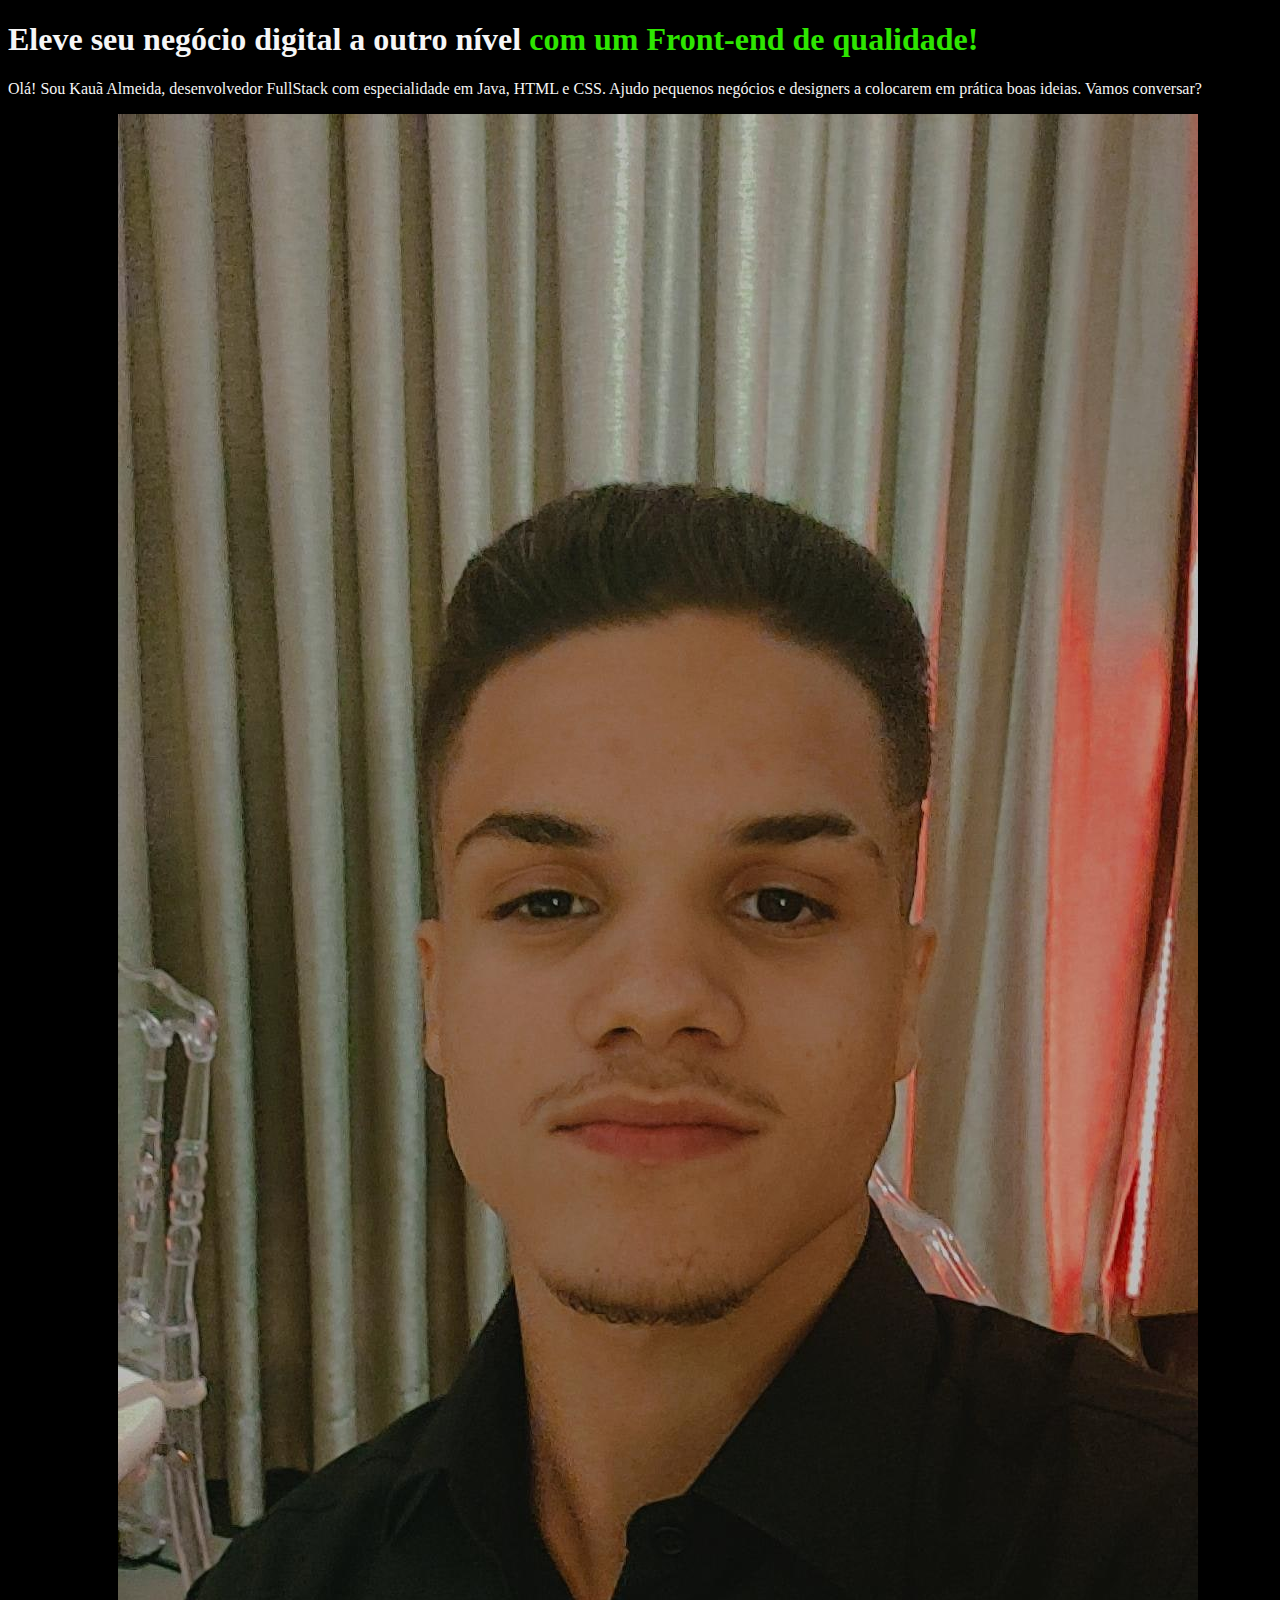
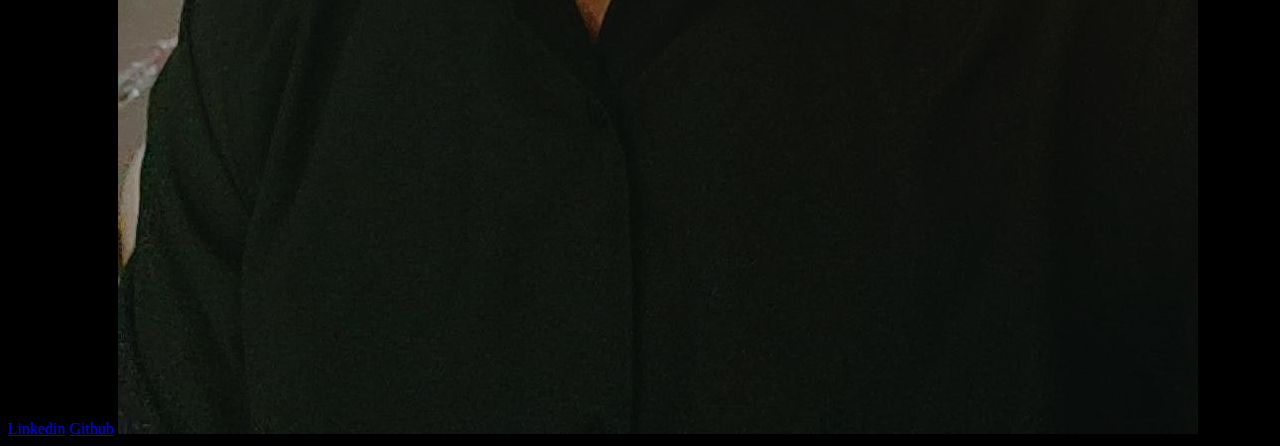
==== IntroductionHtmlCSS/index.html @ 633152bb "IntroductionCourse" ====
<!DOCTYPE html>
<html lang="pt-br">
<head>
    <meta charset="UTF-8">
    <meta name="viewport" content="width=device-width, initial-scale=1.0">
    <title>Portifólio</title>
    <link rel="stylesheet" href="style.css">
</head>
<body>
    <header>

    </header>

    <main>

        <h1>Eleve seu negócio digital a outro nível <strong class="destaqueTitulo">com um Front-end de qualidade!</strong></h1>

        <p>Olá! Sou Kauã Almeida, desenvolvedor FullStack com especialidade em Java, HTML e CSS. Ajudo pequenos negócios e designers a colocarem em prática boas ideias. Vamos conversar?</p>

        <a href="https://www.linkedin.com/in/kaua-silveira2004/">Linkedin</a>

        <a href="https://github.com/KauaAlmeidaSilveira">Github</a>

        <img src="fotoKaua.jpg" alt="Minha foto">
        
    </main>

    <footer>

    </footer>
</body>
</html>
---- IntroductionHtmlCSS/style.css ----
body {
    background-color: #000;
    color: #f6f6f6;
}

.destaqueTitulo {
    color: #2ee600;
}
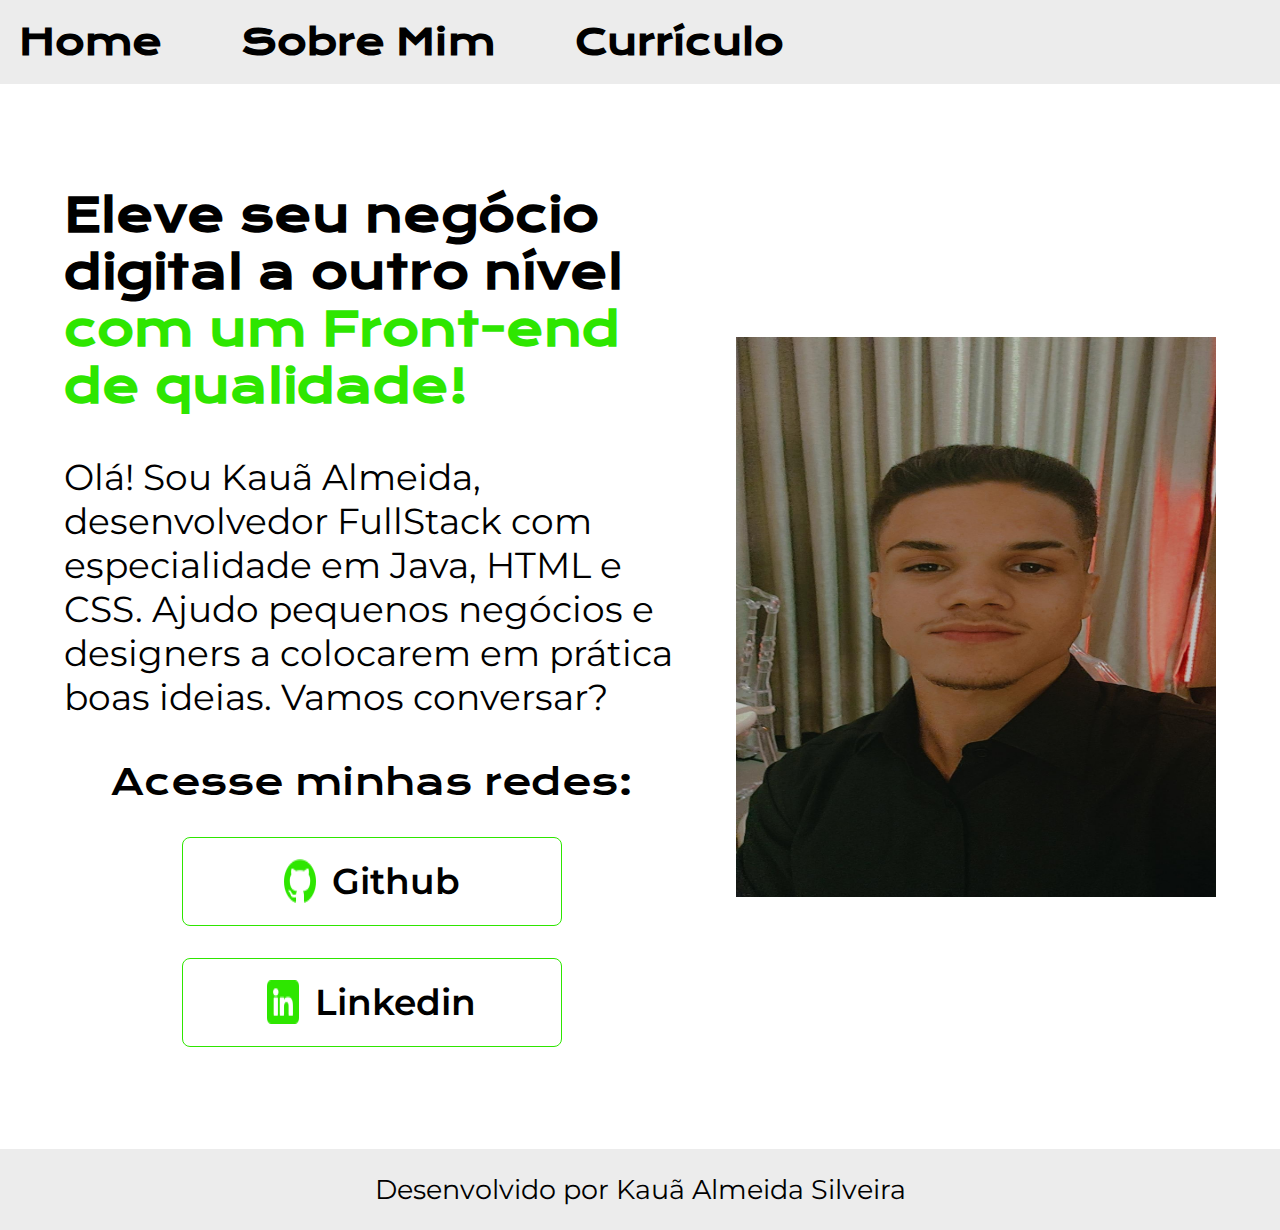
==== commit eac7065c: "About and Curriculo" ====
--- a/IntroductionHtmlCSS/index.html
+++ b/IntroductionHtmlCSS/index.html
@@ -4,29 +4,44 @@
     <meta charset="UTF-8">
     <meta name="viewport" content="width=device-width, initial-scale=1.0">
     <title>Portifólio</title>
-    <link rel="stylesheet" href="style.css">
+    <link rel="stylesheet" href="./styles/style.css">
 </head>
 <body>
-    <header>
-
+    <header class="cabecalho">
+        <nav class="cabecalho_menu">
+            <a href="index.html" class="cabecalho_menu_link">Home</a>
+            <a href="about.html" class="cabecalho_menu_link">Sobre Mim</a>
+            <a href="curriculo.html" class="cabecalho_menu_link">Currículo</a>
+        </nav>
     </header>
 
-    <main>
+    <main class="apresentacao">
 
-        <h1>Eleve seu negócio digital a outro nível <strong class="destaqueTitulo">com um Front-end de qualidade!</strong></h1>
+        <section class="apresentacao_conteudo">
+            <h1 class="apresentacao_conteudo_titulo">Eleve seu negócio digital a outro nível <strong class="destaqueTitulo">com um Front-end de qualidade!</strong></h1>
 
-        <p>Olá! Sou Kauã Almeida, desenvolvedor FullStack com especialidade em Java, HTML e CSS. Ajudo pequenos negócios e designers a colocarem em prática boas ideias. Vamos conversar?</p>
+            <p class="apresentacao_conteudo_texto">Olá! Sou Kauã Almeida, desenvolvedor FullStack com especialidade em Java, HTML e CSS. Ajudo pequenos negócios e designers a colocarem em prática boas ideias. Vamos conversar?</p>
 
-        <a href="https://www.linkedin.com/in/kaua-silveira2004/">Linkedin</a>
+            <div class="apresentacao_links">
 
-        <a href="https://github.com/KauaAlmeidaSilveira">Github</a>
+                <h2 class="apresentacao_links_subtitulo">Acesse minhas redes: </h2>
 
-        <img src="fotoKaua.jpg" alt="Minha foto">
+                <a class="apresentacao_links_link" href="https://github.com/KauaAlmeidaSilveira">
+                    <img src="./assets/github.png" alt="Icon Github">
+                    Github</a>
+                <a class="apresentacao_links_link" href="https://www.linkedin.com/in/kaua-silveira2004/">
+                    <img src="./assets/linkedin.png" alt="Icon Linkedin">
+                    Linkedin</a>
+            </div>
+        </section>
+        
+        <img src="./assets/fotoKaua.jpg" alt="Minha foto" class="fotoPerfil">
+        
         
     </main>
 
-    <footer>
-
+    <footer class="rodape">
+        <p>Desenvolvido por Kauã Almeida Silveira</p>
     </footer>
 </body>
 </html>--- a/IntroductionHtmlCSS/styles/style.css
+++ b/IntroductionHtmlCSS/styles/style.css
@@ -0,0 +1,109 @@
+@import url('https://fonts.googleapis.com/css2?family=Krona+One&family=Montserrat:ital,wght@0,600;1,600&display=swap');
+
+* {
+    margin: 0;
+    padding: 0;
+}
+
+body {
+    height: 100vh;
+    background-color: white;
+    color: black;
+    box-sizing: border-box;
+}
+
+.cabecalho {
+    padding: 1.5%;
+    background-color: rgb(236, 236, 236);
+}
+
+.cabecalho_menu {
+    display: flex;
+    align-items: center;
+    gap: 80px;
+}
+
+.cabecalho_menu_link{
+    font-size: 4vh;
+    font-family: "Krona One", sans-serif;
+    font-weight: 600;
+    text-decoration: none;
+    color: #000;
+}
+
+.apresentacao{
+    padding: 8% 5%;
+    display: flex;
+    align-items: center;
+    justify-content: space-between;
+    overflow: hidden;
+}
+
+.fotoPerfil { 
+    width: 480px;
+    height: 560px;
+}
+
+.apresentacao_conteudo{
+    width: 615px;
+    display: flex;
+    flex-direction: column;
+    gap: 40px;
+}
+
+.apresentacao_conteudo_titulo{
+    font-size: 5vh;
+    font-family: "Krona One", sans-serif;
+}
+
+.destaqueTitulo {
+    color: #2ee600;
+}
+
+.apresentacao_conteudo_texto{
+    font-size: 4vh;
+    font-family: "Montserrat", sans-serif;
+}
+
+.apresentacao_links{
+    display: flex;
+    flex-direction: column;
+    justify-content: space-between;
+    align-items: center;
+    gap: 32px;
+}
+
+.apresentacao_links_subtitulo{
+    font-family: "Krona One", sans-serif;
+    font-weight: 400;
+    font-size: 4vh;
+}
+
+.apresentacao_links_link{
+    display: flex;
+    justify-content: center;
+    gap: 16px;
+    border: 1px solid #2ee600;
+    width: 378px;
+    text-align: center;
+    border-radius: 8px;
+    font-size: 4vh;
+    font-weight: 600;
+    padding: 21.5px 0;
+    text-decoration: none;
+    color: #000;
+    font-family: "Montserrat", sans-serif;
+}
+
+.apresentacao_links_link:hover {
+    background-color: #272727;
+}
+
+.rodape{
+    color: #000;
+    background-color: rgb(236, 236, 236);
+    padding: 24px;
+    text-align: center;
+    font-size: 3vh;
+    font-family: "Montserrat", sans-serif;
+}
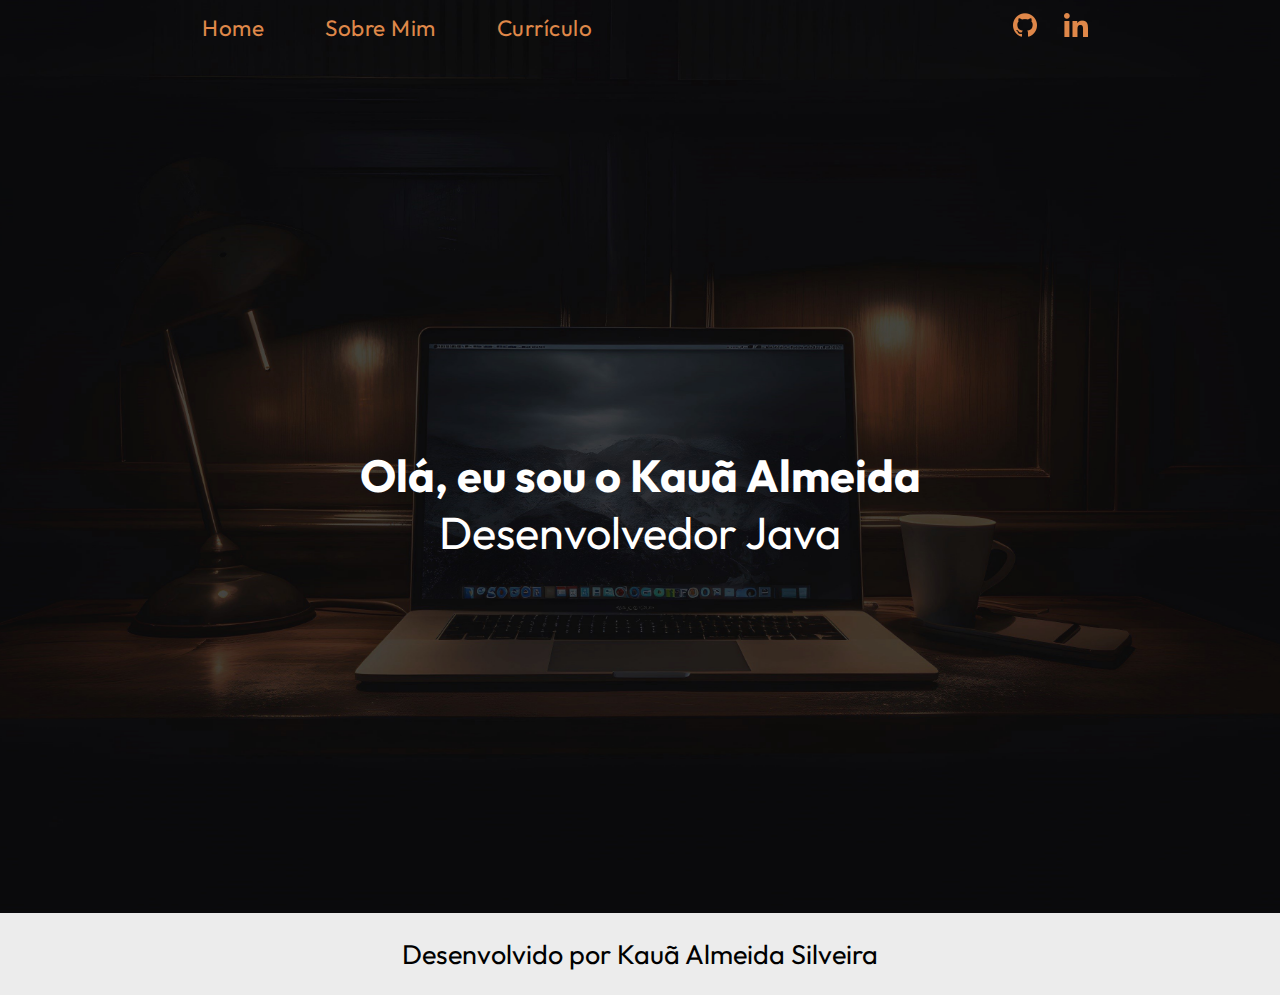
==== commit 30bd619b: "Updating index" ====
--- a/IntroductionHtmlCSS/index.html
+++ b/IntroductionHtmlCSS/index.html
@@ -7,41 +7,47 @@
     <link rel="stylesheet" href="./styles/style.css">
 </head>
 <body>
-    <header class="cabecalho">
-        <nav class="cabecalho_menu">
-            <a href="index.html" class="cabecalho_menu_link">Home</a>
-            <a href="about.html" class="cabecalho_menu_link">Sobre Mim</a>
-            <a href="curriculo.html" class="cabecalho_menu_link">Currículo</a>
-        </nav>
+    <header class="cabecalho background">
+        
+        <div class="cabecalho_menu">
+            <nav class="cabecalho_sub_menu">
+                <a href="indexTeste.html" class="cabecalho_menu_link">Home</a>
+                <a href="about.html" class="cabecalho_menu_link">Sobre Mim</a>
+                <a href="curriculo.html" class="cabecalho_menu_link">Currículo</a>
+            </nav>
+
+            <div class="cabecalho_menu_icons">
+                <a href="https://github.com/KauaAlmeidaSilveira"><img src="./assets/github.png" alt="Icon Github"></a>
+                <a href="https://www.linkedin.com/in/kaua-silveira2004/"><img src="./assets/linkedin.png" alt="Icon Linkedin"></a>
+            </div>
+        </div>
+        
+
+        <div class="cabecalho_apresentacao">
+            <p><strong>Olá, eu sou o Kauã Almeida</strong></p>
+            <p>Desenvolvedor Java</p>
+        </div>
+
     </header>
 
-    <main class="apresentacao">
+    <main>
+        
+        <!-- <section class="sobre_mim">
 
-        <section class="apresentacao_conteudo">
-            <h1 class="apresentacao_conteudo_titulo">Eleve seu negócio digital a outro nível <strong class="destaqueTitulo">com um Front-end de qualidade!</strong></h1>
+            <div class="sobre_mim_texto">
+                <p><strong>Sobre mim</strong></p>
+                <p>Lorem ipsum dolor sit amet consectetur adipisicing elit. Eum blanditiis ut laboriosam laudantium harum beatae amet pariatur quidem qui consectetur repellat exercitationem maxime recusandae tempora deleniti incidunt, nostrum nam nesciunt?</p>
+            </div>
 
-            <p class="apresentacao_conteudo_texto">Olá! Sou Kauã Almeida, desenvolvedor FullStack com especialidade em Java, HTML e CSS. Ajudo pequenos negócios e designers a colocarem em prática boas ideias. Vamos conversar?</p>
+            <img src="./assets/fotoKaua.jpg" alt="Minha foto" class="fotoPerfil">
 
-            <div class="apresentacao_links">
+        </section> -->
 
-                <h2 class="apresentacao_links_subtitulo">Acesse minhas redes: </h2>
-
-                <a class="apresentacao_links_link" href="https://github.com/KauaAlmeidaSilveira">
-                    <img src="./assets/github.png" alt="Icon Github">
-                    Github</a>
-                <a class="apresentacao_links_link" href="https://www.linkedin.com/in/kaua-silveira2004/">
-                    <img src="./assets/linkedin.png" alt="Icon Linkedin">
-                    Linkedin</a>
-            </div>
-        </section>
-        
-        <img src="./assets/fotoKaua.jpg" alt="Minha foto" class="fotoPerfil">
-        
-        
     </main>
 
     <footer class="rodape">
         <p>Desenvolvido por Kauã Almeida Silveira</p>
     </footer>
+
 </body>
 </html>--- a/IntroductionHtmlCSS/styles/style.css
+++ b/IntroductionHtmlCSS/styles/style.css
@@ -1,102 +1,101 @@
-@import url('https://fonts.googleapis.com/css2?family=Krona+One&family=Montserrat:ital,wght@0,600;1,600&display=swap');
+@import url('https://fonts.googleapis.com/css2?family=Outfit&display=swap');
 
 * {
     margin: 0;
     padding: 0;
+    font-family: "Outfit", sans-serif;
 }
 
-body {
-    height: 100vh;
-    background-color: white;
-    color: black;
+*::before,
+*::after{
+    padding: 0;
+    margin: 0;
     box-sizing: border-box;
 }
 
+.background {
+    background: url('../assets/bg.jpg');
+    background-size: cover;
+    background-position: center;
+    height: 100vh; /* 100% da altura da viewport */
+    opacity: 0.96;
+    display: flex;
+    flex-direction: column;
+    gap: 45vh;
+}
+
 .cabecalho {
-    padding: 1.5%;
-    background-color: rgb(236, 236, 236);
+    padding: 1% 15% 0 15%;
 }
 
 .cabecalho_menu {
     display: flex;
-    align-items: center;
-    gap: 80px;
+    justify-content: space-between;
 }
 
-.cabecalho_menu_link{
-    font-size: 4vh;
-    font-family: "Krona One", sans-serif;
-    font-weight: 600;
-    text-decoration: none;
-    color: #000;
+.cabecalho_sub_menu {
+    display: flex;
+    align-items: center;
+    gap: 41px;
 }
 
-.apresentacao{
-    padding: 8% 5%;
-    display: flex;
-    align-items: center;
-    justify-content: space-between;
-    overflow: hidden;
+.cabecalho_menu_link {
+    font-size: 2.5vh;
+    font-weight: 400;
+    text-decoration: none;
+    color: #DE8342;
+    position: relative;
+    letter-spacing: 0.5px;
+    padding: 0 10px;
 }
 
-.fotoPerfil { 
-    width: 480px;
-    height: 560px;
+.cabecalho_menu_link::after {
+    content: "";
+    position: absolute;
+    background-color: #DE8342;
+    height: 4px;
+    border-radius: 70px;
+    width: 0;
+    left: 0;
+    bottom: -10px;
+    transition: 0.3s;
 }
 
-.apresentacao_conteudo{
-    width: 615px;
+.cabecalho_menu_link:hover {
+    color: #ffffff;
+    transition: 0.3s;
+}
+
+.cabecalho_menu_link:hover::after {
+    width: 100%;
+}
+    
+.cabecalho_menu_icons {
+    display: flex;
+    gap: 3vh;
+    align-items: center;
+    text-decoration: none;
+}
+
+.cabecalho_apresentacao {
     display: flex;
     flex-direction: column;
-    gap: 40px;
+    align-items: center;
+
+    color: white;
+    font-size: 5vh;
 }
 
-.apresentacao_conteudo_titulo{
-    font-size: 5vh;
-    font-family: "Krona One", sans-serif;
+.sobre_mim {
+    
 }
 
-.destaqueTitulo {
-    color: #2ee600;
+.sobre_mim_texto {
+    
 }
 
-.apresentacao_conteudo_texto{
-    font-size: 4vh;
-    font-family: "Montserrat", sans-serif;
-}
-
-.apresentacao_links{
-    display: flex;
-    flex-direction: column;
-    justify-content: space-between;
-    align-items: center;
-    gap: 32px;
-}
-
-.apresentacao_links_subtitulo{
-    font-family: "Krona One", sans-serif;
-    font-weight: 400;
-    font-size: 4vh;
-}
-
-.apresentacao_links_link{
-    display: flex;
-    justify-content: center;
-    gap: 16px;
-    border: 1px solid #2ee600;
-    width: 378px;
-    text-align: center;
-    border-radius: 8px;
-    font-size: 4vh;
-    font-weight: 600;
-    padding: 21.5px 0;
-    text-decoration: none;
-    color: #000;
-    font-family: "Montserrat", sans-serif;
-}
-
-.apresentacao_links_link:hover {
-    background-color: #272727;
+.fotoPerfil {
+    
 }
 
 .rodape{
@@ -105,5 +104,4 @@
     padding: 24px;
     text-align: center;
     font-size: 3vh;
-    font-family: "Montserrat", sans-serif;
 }
